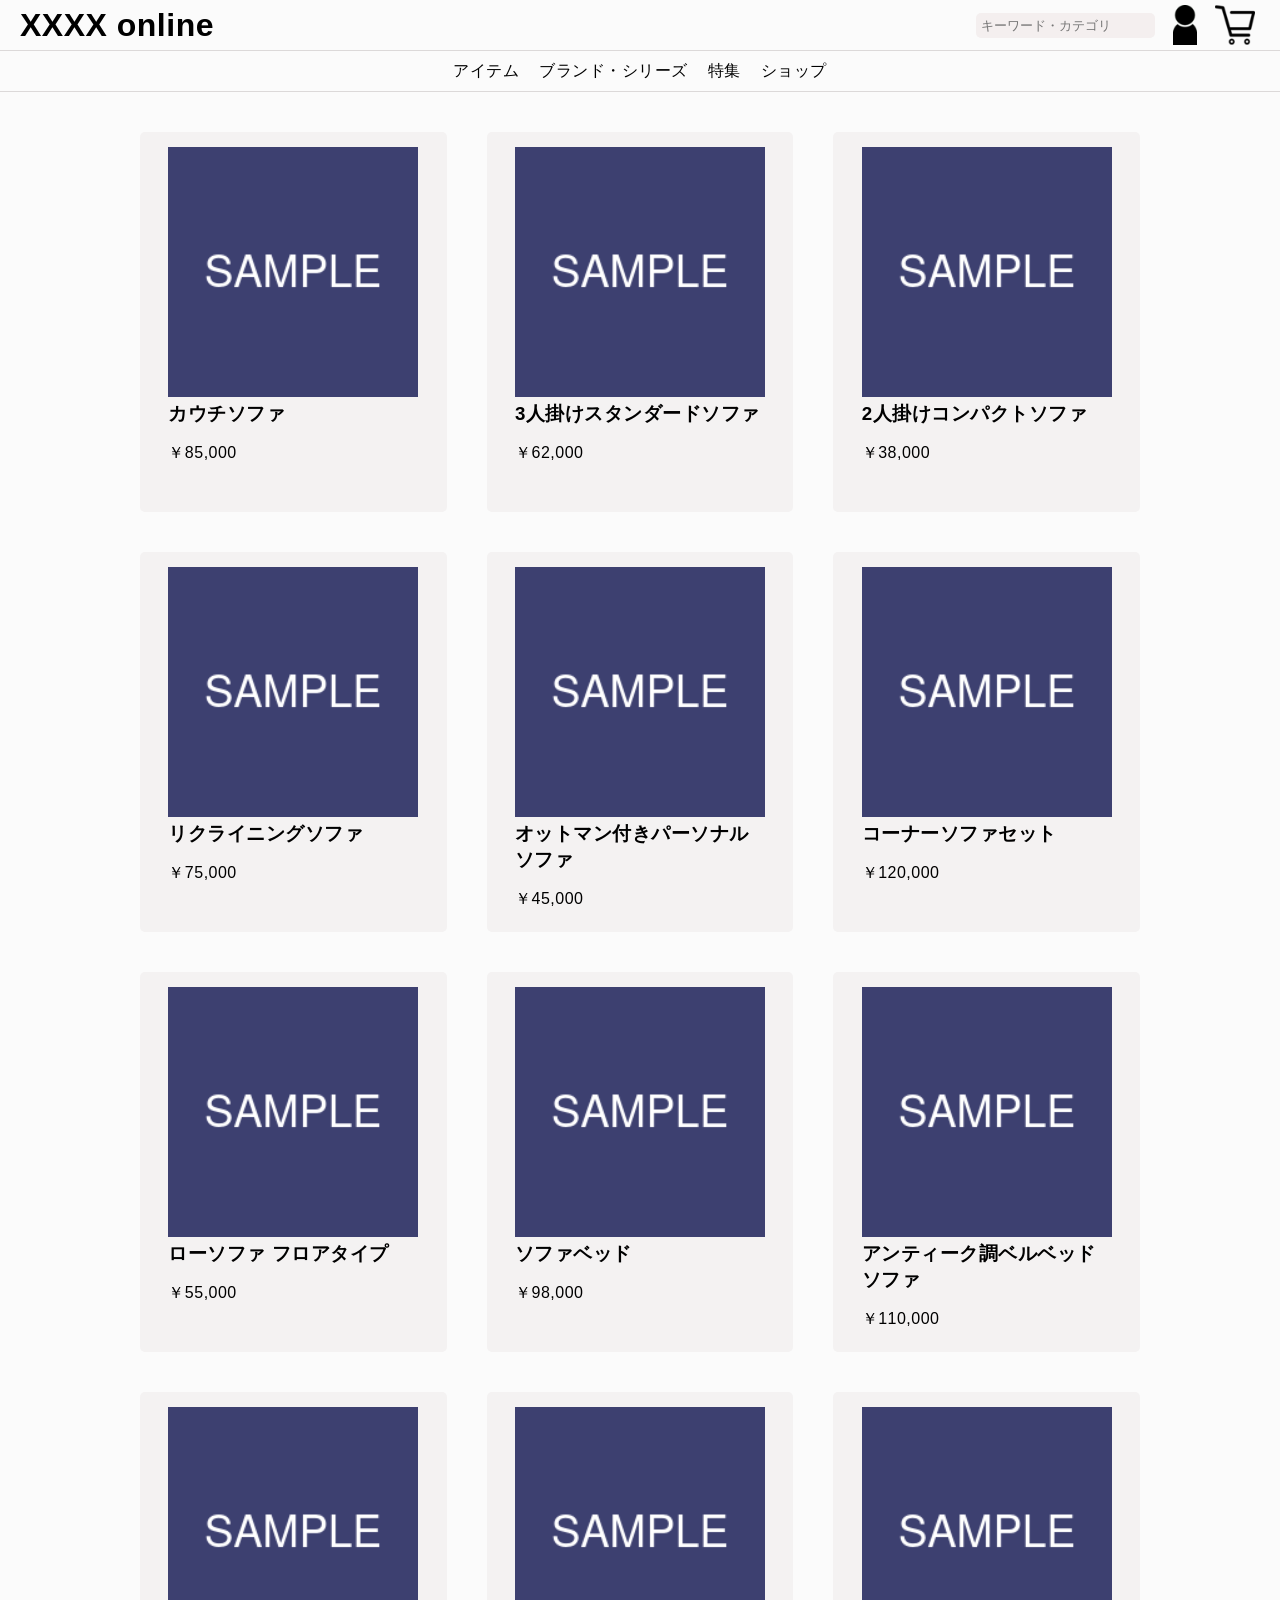
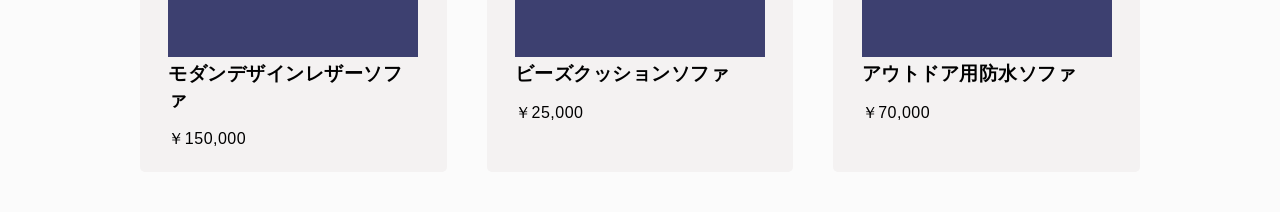
==== index.html @ 77765ec1 "first commit" ====
<!DOCTYPE html>
<html lang="ja">

<head>
  <meta charset="UTF-8">
  <meta name="viewport" content="width=device-width, initial-scale=1.0">
  <title>20250510_課題</title>
  <link rel="stylesheet" href="./css/grid.css">
</head>

<body>
  <header>
    <div class="header-wrap">
      <h1 class="header-logo">XXXX online</h1>
      <div class="header-subsidiary">
        <form id="search-form" class="search-form">
          <input type="text" name="search" class="search-input" placeholder="キーワード・カテゴリ">
        </form>
        <a href="#" class="h-icon-user"><img src="./img/header/h-icon_0002.svg"></a>
        <a href="#" class="h-icon-cart"><img src="./img/header/h-icon_0001.svg"></a>
      </div>
    </div>
    <ul class="header-nav">
      <li class="nav-list"><a href="#">アイテム</a></li>
      <li class="nav-list"><a href="#">ブランド・シリーズ</a></li>
      <li class="nav-list"><a href="#">特集</a></li>
      <li class="nav-list"><a href="#">ショップ</a></li>
    </ul>
  </header>
  <main>
    <section id="products">
      <div class="products-wrap">
        <ul class="product-lists">
          <!-- 商品を表示 -->
        </ul>
      </div>
    </section>
  </main>
</body>
<script src="./js/products.js"></script>

</html>
---- css/grid.css ----
@charset "UTF-8";

/* 共通設定 */
body {
  margin: 0;
  background: #fbfbfb;
  font-family: '游ゴシック', YuGothic, "游ゴシック体 Pr6N M", "Yu Gothic Pr6N M", 'ヒラギノ角ゴ ProN W3', 'Hiragino Kaku Gothic ProN', 'メイリオ', Meiryo, sans-serif;
  box-sizing: border-box;
}

h1,
h2,
h3,
ul {
  margin: 0;
  padding: 0;
  letter-spacing: 0.5px;
}

ul {
  list-style: none;
}

a:link,a:visited{
  color: black;
  text-decoration: none;
  cursor: pointer;
}

a:hover{
  opacity: 0.5;
}

/* PC */
@media screen and (min-width:768px) {

  /* ヘッダー */
  .header-wrap {
    display: flex;
    justify-content: space-between;
    align-items: center;
    width: 100%;
    height: 50px;
    border-bottom: 1px solid rgb(220, 217, 217);
  }

  .header-logo {
    margin-left: 20px;
  }

  .header-subsidiary {
    display: flex;
    align-items: center;
    margin-right: 20px;
  }

  .header-subsidiary>.search-form {
    margin: 0 5px;
  }

  .search-input {
    padding: 5px;
    background-color: rgb(244, 239, 239);
    border: none;
    border-radius: 5px;
  }


  .h-icon-user,
  .h-icon-cart {
    width: 40px;
    height: 40px;
    margin: 0 5px;
  }

  .h-icon-user>img,
  .h-icon-cart>img {
    width: 100%;
    height: 100%;
  }

  .header-nav{
    display: flex;
    justify-content: center;
    align-items: center;
    height: 40px;
    border-bottom: 1px solid rgb(220, 217, 217);
  }

  .header-nav>.nav-list{
    margin: 0 10px;
  }

  /* メイン */
  .products-wrap{
    max-width: 1000px;
    margin: 40px auto;
  }

  .product-lists{
    display: grid;
    gap: 40px 40px;
    grid-template-columns: repeat(3,1fr);
  }

  .list-item{
    padding: 15px;
    background-color: #f4f2f2;
    border-radius: 5px;
  }

  .item-link{
    display: block;
    width: 250px;
    height: 350px;
    margin: 0 auto;
  }

  .item-img{
    width: 100%;
  }
  
}

/* タブレット */
@media screen and (min-width:521px) and (max-width: 767px) {}

/* スマホ */
@media screen and (max-width:520px) {}

/* テスト */
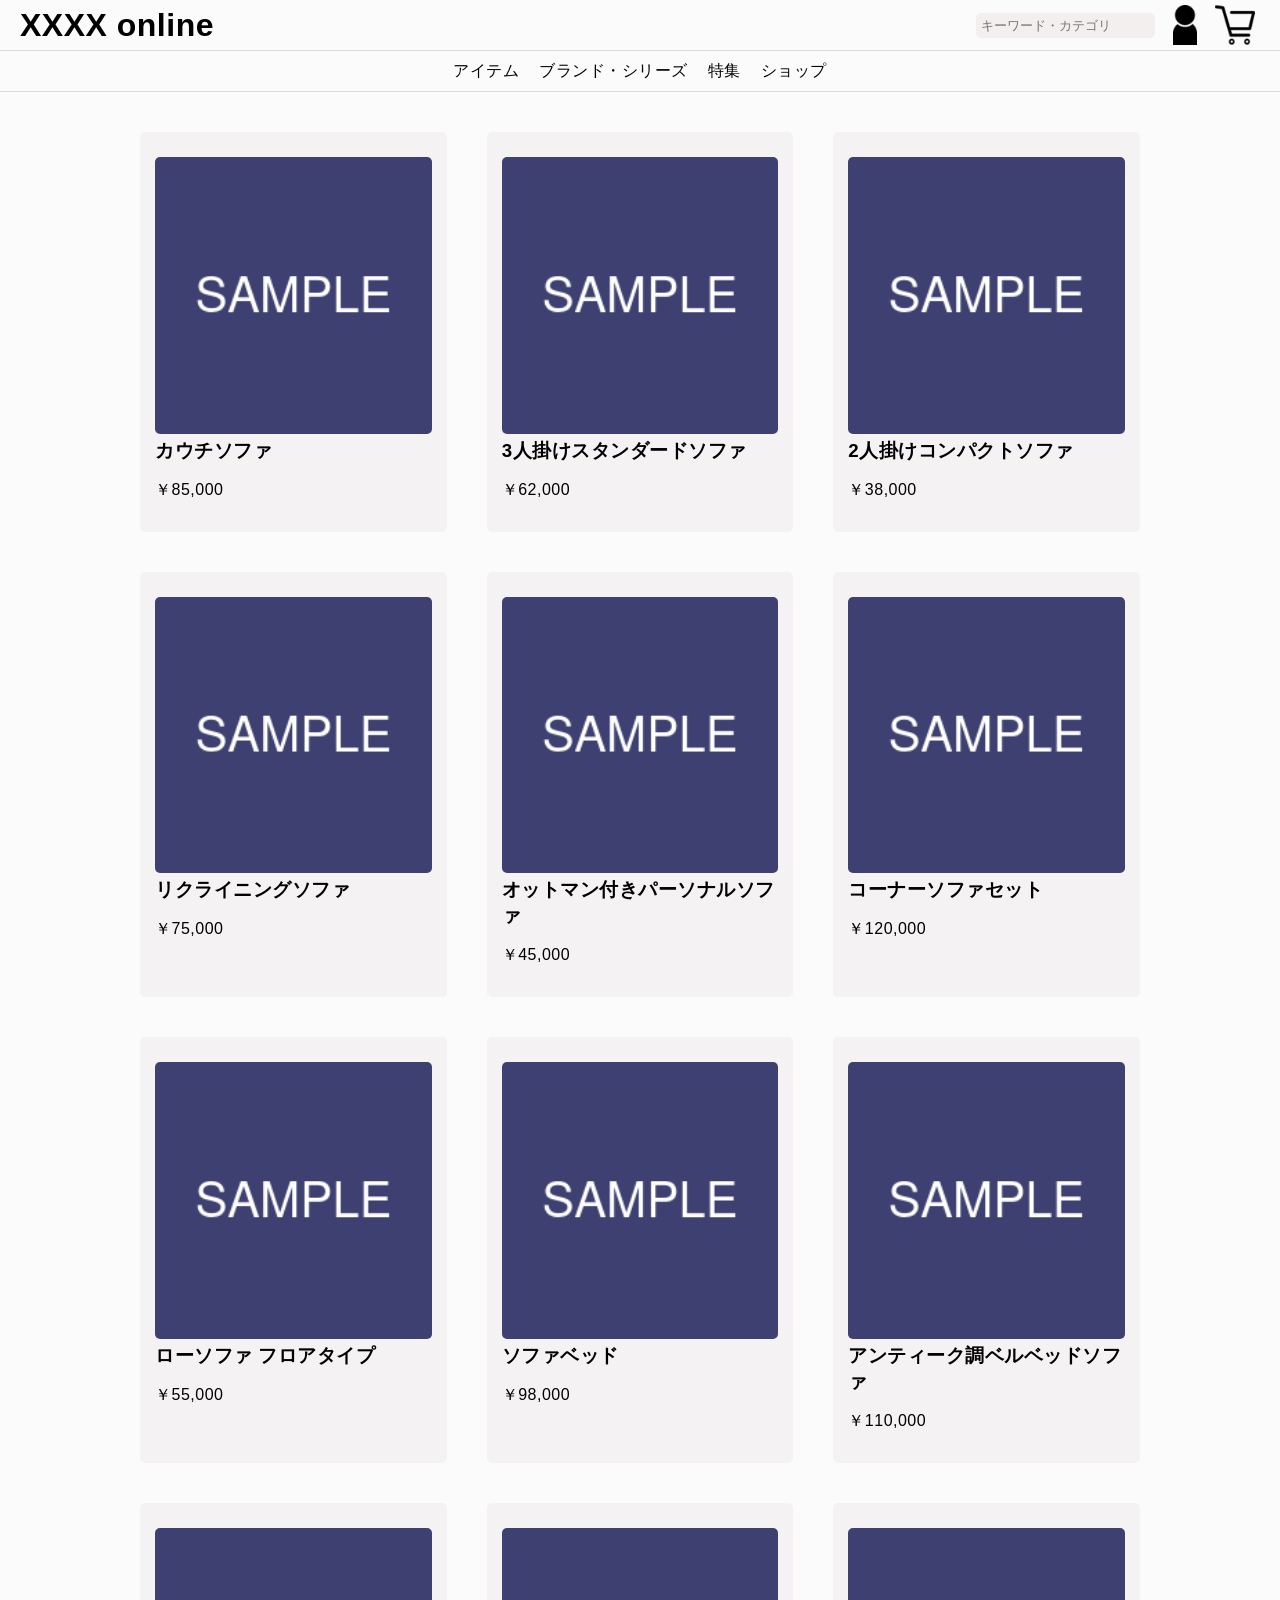
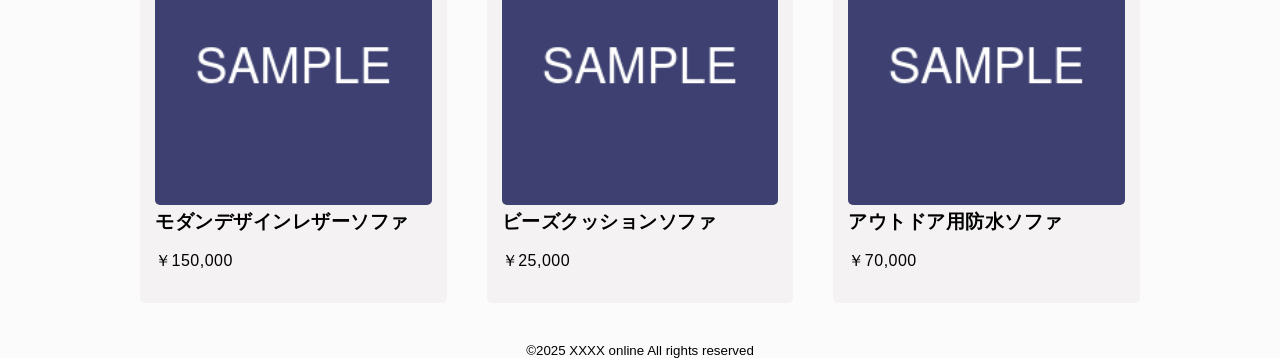
==== commit e380654d: "202506081320" ====
--- a/index.html
+++ b/index.html
@@ -36,7 +36,9 @@
       </div>
     </section>
   </main>
+  <footer id="footer">
+      <small class="copyright">&copy;2025 XXXX online All rights reserved</small>
+  </footer>  
 </body>
 <script src="./js/products.js"></script>
-
 </html>
--- a/css/grid.css
+++ b/css/grid.css
@@ -21,19 +21,24 @@
   list-style: none;
 }
 
-a:link,a:visited{
+a:link,
+a:visited {
   color: black;
   text-decoration: none;
   cursor: pointer;
 }
 
-a:hover{
+a:hover {
   opacity: 0.5;
+}
+
+.copyright{
+  display: block;
+  text-align: center;
 }
 
 /* PC */
 @media screen and (min-width:768px) {
-
   /* ヘッダー */
   .header-wrap {
     display: flex;
@@ -79,7 +84,7 @@
     height: 100%;
   }
 
-  .header-nav{
+  .header-nav {
     display: flex;
     justify-content: center;
     align-items: center;
@@ -87,45 +92,151 @@
     border-bottom: 1px solid rgb(220, 217, 217);
   }
 
-  .header-nav>.nav-list{
+  .header-nav>.nav-list {
     margin: 0 10px;
   }
 
   /* メイン */
-  .products-wrap{
+  .products-wrap {
     max-width: 1000px;
     margin: 40px auto;
-  }
-
-  .product-lists{
+    padding: 0 10px;
+  }
+
+  .product-lists {
     display: grid;
-    gap: 40px 40px;
-    grid-template-columns: repeat(3,1fr);
-  }
-
-  .list-item{
+    gap: 40px;
+    grid-template-columns: repeat(3, 1fr);
+  }
+
+  .list-item {
     padding: 15px;
     background-color: #f4f2f2;
     border-radius: 5px;
   }
 
+  .item-link {
+    display: block;
+    width: 100%;
+    height: 100%;
+    margin: 10px auto;
+  }
+
+  .item-img {
+    width: 100%;
+    border-radius: 5px;
+  }
+}
+
+/* タブレット */
+@media screen and (min-width:521px) and (max-width: 767px) {
+  /* ヘッダー */
+  .header-wrap {
+    position: relative;
+    width: 100%;
+    height: 50px;
+    border-bottom: 1px solid rgb(220, 217, 217);
+  }
+
+  .header-logo {
+    position: absolute;
+    left: 50%;
+    transform: translateX(-50%);
+  }
+
+  .header-subsidiary {
+    height: 50px;
+  }
+
+  .search-form {
+    position: absolute;
+    top: 50px;
+    left: 50%;
+    transform: translateX(-50%);
+    padding: 10px 0;
+  }
+
+  .search-input {
+    width: 300px;
+    height: 30px;
+    padding: 0;
+    border-radius: 5px;
+    border: 1px solid rgb(220, 217, 217);
+  }
+
+  .h-icon-user,
+  .h-icon-cart {
+    position: absolute;
+    top: 50%;
+    display: block;
+    width: 25px;
+    height: 25px;
+    margin: 0 5px;
+  }
+
+  .h-icon-user {
+    right: 10%;
+    transform: translateY(-50%);
+  }
+
+  .h-icon-cart {
+    right: 5%;
+    transform: translateY(-50%);
+  }
+
+  .h-icon-user>img,
+  .h-icon-cart>img {
+    width: 100%;
+    height: 100%;
+  }
+
+  .header-nav {
+    display: grid;
+    grid-template-columns: repeat(2, 200px);
+    justify-content: center;
+    justify-items: center;
+    margin: 40px auto 0 auto;
+    padding: 10px 0;
+    border-bottom: 1px solid rgb(220, 217, 217);
+  }
+
+  .nav-list:hover {
+    opacity: 0.5;
+  }
+
+  /* メイン */
+  .products-wrap {
+    max-width: 700px;
+    margin: 0 auto;
+    padding: 20px 10px;
+  }
+
+  .product-lists {
+    display: grid;
+    grid-template-columns: repeat(2, 1fr);
+    gap: 20px;
+    justify-content: center;
+  }
+
+  .list-item {
+    padding: 15px;
+    background-color: rgb(244, 239, 239);
+    border-radius: 5px;
+  }
+
   .item-link{
     display: block;
-    width: 250px;
-    height: 350px;
-    margin: 0 auto;
+    width: 100%;
+    height: 100%;
   }
 
   .item-img{
     width: 100%;
-  }
+    border-radius: 5px;
+  }
+}
+
+/* スマホ */
+@media screen and (max-width:520px) {
   
-}
-
-/* タブレット */
-@media screen and (min-width:521px) and (max-width: 767px) {}
-
-/* スマホ */
-@media screen and (max-width:520px) {}
-
-/* テスト */+}
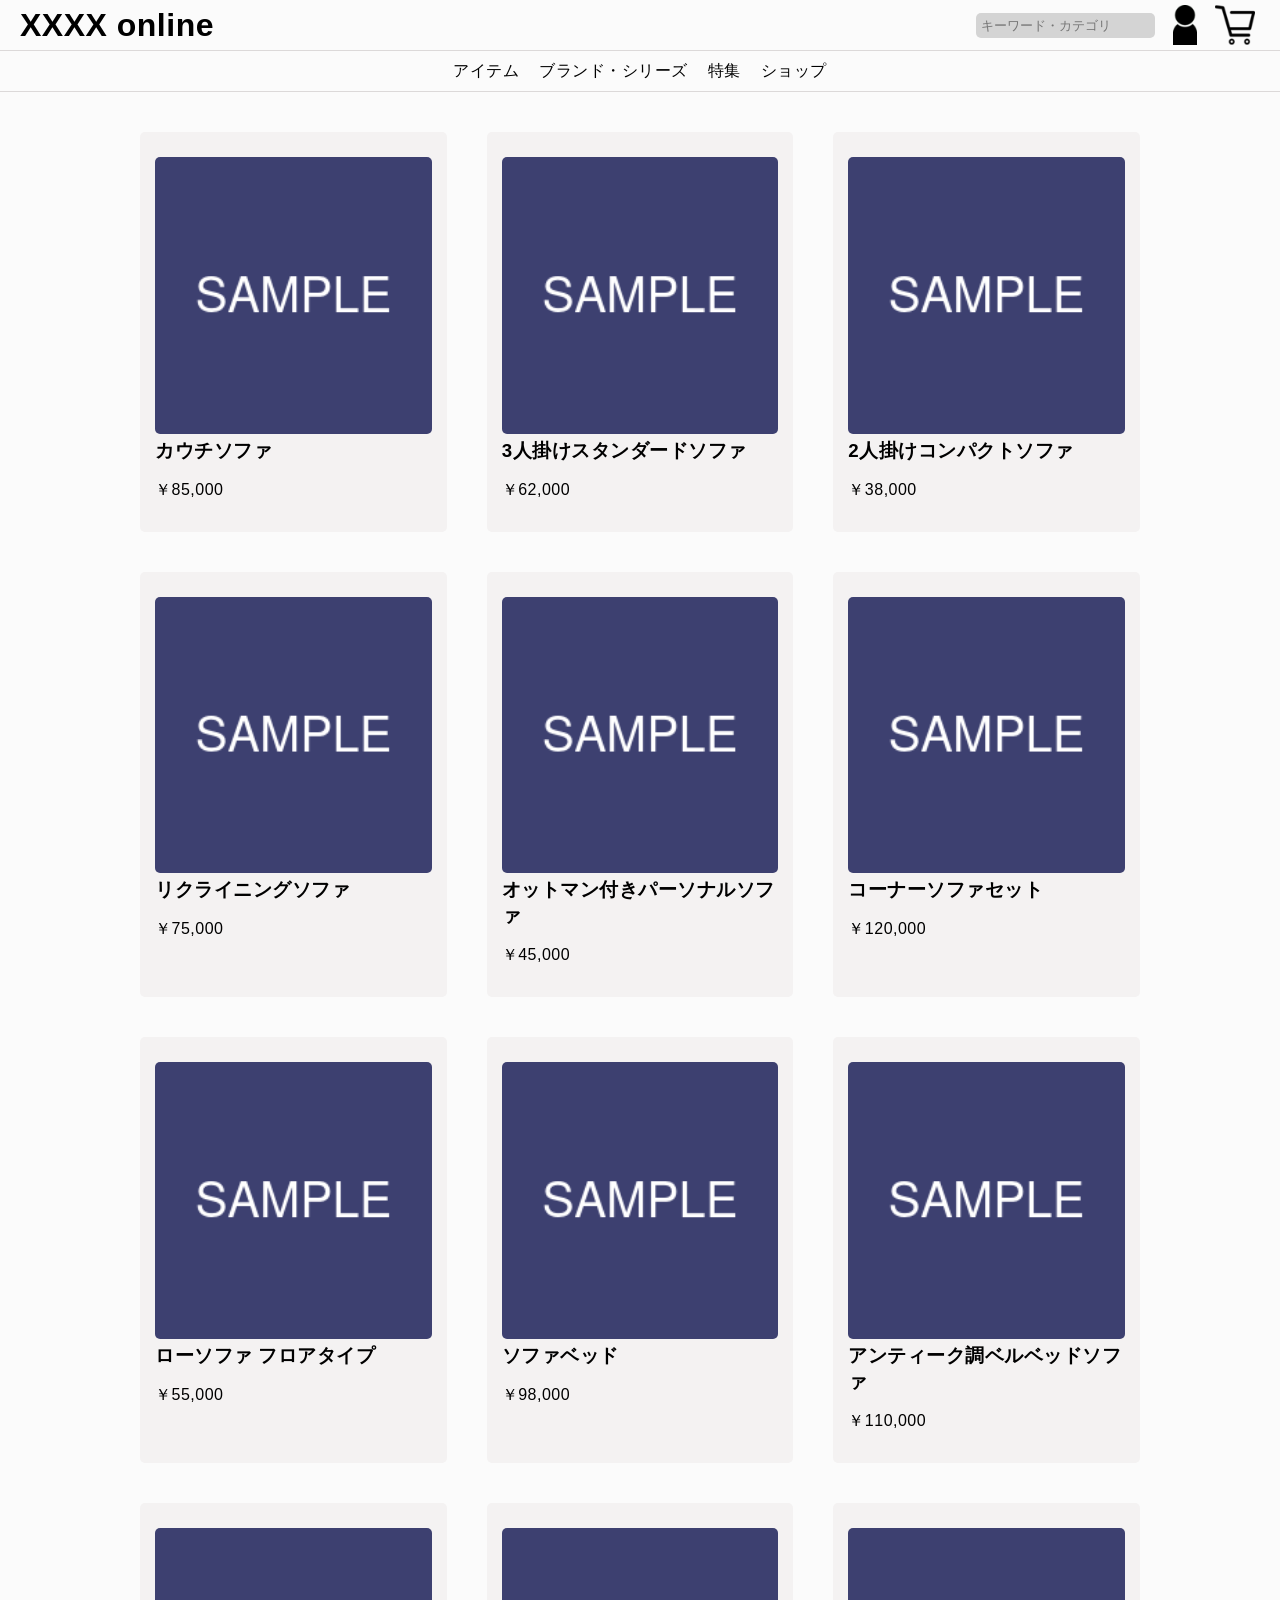
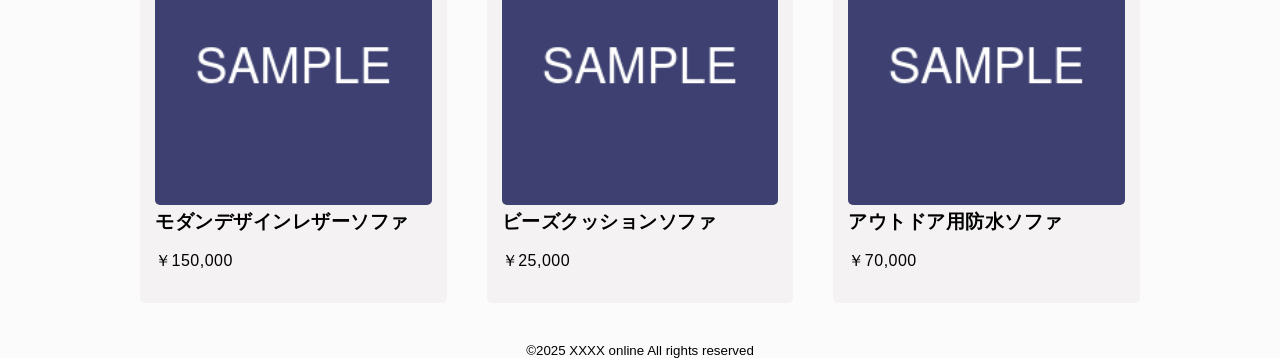
==== commit ef5ce965: "202506081530" ====
--- a/index.html
+++ b/index.html
@@ -16,15 +16,15 @@
         <form id="search-form" class="search-form">
           <input type="text" name="search" class="search-input" placeholder="キーワード・カテゴリ">
         </form>
-        <a href="#" class="h-icon-user"><img src="./img/header/h-icon_0002.svg"></a>
-        <a href="#" class="h-icon-cart"><img src="./img/header/h-icon_0001.svg"></a>
+        <a href="./pages/maintenance.html" class="h-icon-user"><img src="./img/header/h-icon_0002.svg"></a>
+        <a href="./pages/maintenance.html" class="h-icon-cart"><img src="./img/header/h-icon_0001.svg"></a>
       </div>
     </div>
     <ul class="header-nav">
-      <li class="nav-list"><a href="#">アイテム</a></li>
-      <li class="nav-list"><a href="#">ブランド・シリーズ</a></li>
-      <li class="nav-list"><a href="#">特集</a></li>
-      <li class="nav-list"><a href="#">ショップ</a></li>
+      <li class="nav-list"><a href="./pages/maintenance.html">アイテム</a></li>
+      <li class="nav-list"><a href="./pages/maintenance.html">ブランド・シリーズ</a></li>
+      <li class="nav-list"><a href="./pages/maintenance.html">特集</a></li>
+      <li class="nav-list"><a href="./pages/maintenance.html">ショップ</a></li>
     </ul>
   </header>
   <main>
--- a/css/grid.css
+++ b/css/grid.css
@@ -32,13 +32,14 @@
   opacity: 0.5;
 }
 
-.copyright{
+.copyright {
   display: block;
   text-align: center;
 }
 
 /* PC */
 @media screen and (min-width:768px) {
+
   /* ヘッダー */
   .header-wrap {
     display: flex;
@@ -65,7 +66,7 @@
 
   .search-input {
     padding: 5px;
-    background-color: rgb(244, 239, 239);
+    background-color: rgb(212, 212, 212);
     border: none;
     border-radius: 5px;
   }
@@ -130,6 +131,7 @@
 
 /* タブレット */
 @media screen and (min-width:521px) and (max-width: 767px) {
+
   /* ヘッダー */
   .header-wrap {
     position: relative;
@@ -160,6 +162,7 @@
     width: 300px;
     height: 30px;
     padding: 0;
+    background-color: rgb(212, 212, 212);
     border-radius: 5px;
     border: 1px solid rgb(220, 217, 217);
   }
@@ -224,13 +227,13 @@
     border-radius: 5px;
   }
 
-  .item-link{
+  .item-link {
     display: block;
     width: 100%;
     height: 100%;
   }
 
-  .item-img{
+  .item-img {
     width: 100%;
     border-radius: 5px;
   }
@@ -238,5 +241,118 @@
 
 /* スマホ */
 @media screen and (max-width:520px) {
-  
+  body {
+    min-width: 280px;
+  }
+
+  /* ヘッダー */
+  .header-wrap {
+    position: relative;
+    height: 50px;
+    border-bottom: 1px solid rgb(220, 217, 217);
+  }
+
+  .header-logo {
+    position: absolute;
+    top: 50%;
+    left: 50%;
+    transform: translate(-50%, -50%);
+    width: 100%;
+    text-align: center;
+    font-size: 1.5rem;
+  }
+
+  .header-subsidiary {
+    position: absolute;
+    top: 0%;
+    width: 100%;
+    height: 50px;
+  }
+
+  .search-form {
+    position: absolute;
+    top: 150%;
+    left: 50%;
+    transform: translate(-50%, -50%);
+  }
+
+  .search-input {
+    height: 30px;
+    width: 200px;
+    padding: 0;
+    background-color: rgb(212, 212, 212);
+    border: 1px solid rgb(220, 217, 217);
+    border-radius: 5px;
+  }
+
+  .h-icon-user {
+    position: absolute;
+    top: 50%;
+    right: 12%;
+    transform: translate(-50%, -50%);
+    width: 15px;
+  }
+
+  .h-icon-cart {
+    position: absolute;
+    top: 50%;
+    right: 1%;
+    transform: translate(-50%, -50%);
+    width: 25px;
+  }
+
+  .h-icon-user>img,
+  .h-icon-cart>img {
+    width: 100%;
+    height: 100%;
+  }
+
+  .header-nav {
+    margin: 50px auto 0 auto;
+    padding: 10px 0;
+    border: 1px solid rgb(220, 217, 217);
+    text-align: center;
+  }
+
+  .nav-list:hover {
+    opacity: 0.5;
+  }
+
+  .products-wrap {
+    padding: 20px 10px;
+  }
+
+  .product-lists {
+    display: grid;
+    grid-template-columns: repeat(2, 1fr);
+    gap: 10px;
+  }
+
+  .list-item {
+    padding: 10px;
+    background-color: #f4f2f2;
+    border-radius: 5px;
+  }
+
+  .item-link {
+    display: block;
+    width: 100%;
+    height: 100%;
+  }
+
+  .item-img {
+    width: 100%;
+    border-radius: 5px;
+  }
+
+  .item-name {
+    font-size: 1rem;
+  }
+}
+
+/* メンテナンス画面 */
+.maintenance-message{
+  height: 100vh;
+  text-align: center;
+  line-height: 100vh;
 }
